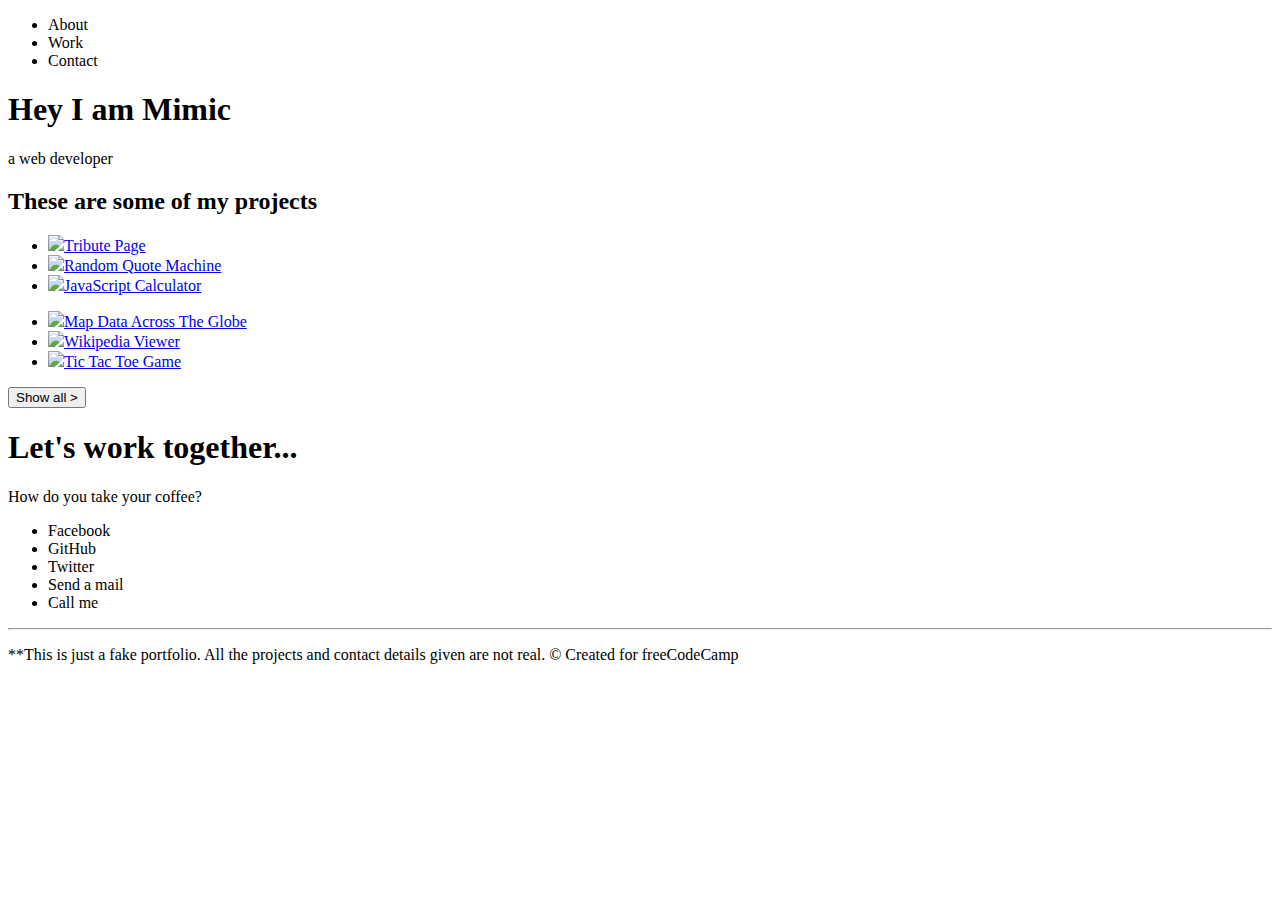
==== index.html @ bcb30c7b "Add files via upload" ====
<!DOCTYPE html>
<html lang="en">

<head>
    <title>FCC: Personal Portfolio</title>
    <meta charset="UTF-8">
    <meta name="description" content="First HTML Page">
    <meta name="keywords" content="HTML">
    <meta name="author" content="Creator">
    <meta name="viewport" content="width=device-width, initial-scale=1.0">

    <link rel="stylesheet" href="assets/styles/style.css">
    <link href="https://fonts.googleapis.com/css2?family=Nunito+Sans:wght@200&display=swap" rel="stylesheet">
    <script src='https://kit.fontawesome.com/a076d05399.js'></script>
</head>

<body>

    <header>
        <nav class="nav">
            <ul class="nav-list">
                <li>About</li>
                <li>Work</li>
                <li>Contact</li>
            </ul>
        </nav>
    </header>

    <section class="main">
        <h1>Hey I am Mimic</h1>
        <p>a web developer</p>
    </section>

    <section class="projects">
        <h2>These are some of my projects</h2>
        <p class="line"></p>
        <ul class="imag1">
            <li><img src="assets/images/tribute.jpg" class="pic" /><a href="www.google.com">Tribute Page</a></li>
            <li><img src="assets/images/random-quote-machine.png" class="pic" /><a href="www.google.com">Random Quote Machine</a></li>
            <li><img src="assets/images/calc.jpg" class="pic" /><a href="www.google.com">JavaScript Calculator</a></li>
        </ul>
        <ul class="imag2">
            <li><img src="assets/images/map.jpg" class="pic" /><a href="www.google.com">Map Data Across The Globe</a></li>
            <li><img src="assets/images/wiki.png" class="pic" /><a href="www.google.com">Wikipedia Viewer</a></li>
            <li><img src="assets/images/tic-tac-toe.png" class="pic" /><a href="www.google.com">Tic Tac Toe Game</a></li>
        </ul>
        <button type="button">Show all ></button>
    </section>

    <section class="main contacts">
        <div>
            <h1>Let's work together...</h1>
            <p class="details">How do you take your coffee?</p>
        </div>

        <ul class="icons">
            <li><i class="fab fa-facebook-square"></i> Facebook</li>
            <li><i class="fab fa-github"></i> GitHub</li>
            <li><i class="fab fa-twitter"></i> Twitter</li>
            <li><i class="fas fa-at"></i> Send a mail</li>
            <li><i class="fas fa-mobile-alt"></i> Call me</li>
        </ul>

        <hr>
    </section>

    <footer class="footer">
        <p class="details">
            **This is just a fake portfolio. All the projects and contact details given are not real.
            <span>© Created for freeCodeCamp<i class="fab fa-free-code-camp"></i> </span>
        </p>
    </footer>
</body>

</html>
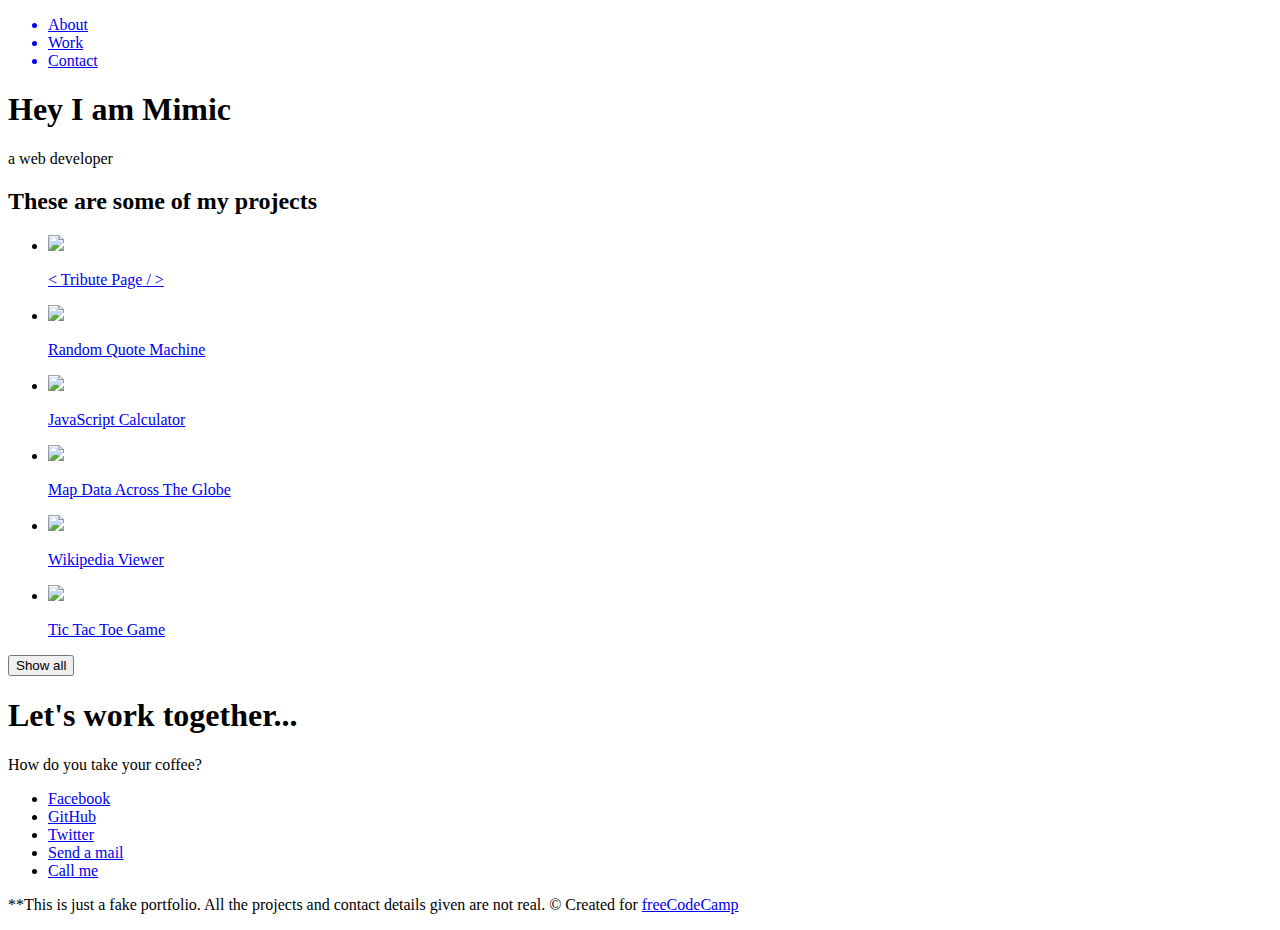
==== commit 9feeaef7: "All files update" ====
--- a/index.html
+++ b/index.html
@@ -19,57 +19,94 @@
     <header>
         <nav class="nav">
             <ul class="nav-list">
-                <li>About</li>
-                <li>Work</li>
-                <li>Contact</li>
+                <a href="https://www.google.com">
+                    <li class="hover_btn">About</li>
+                </a>
+                <a href="https://www.google.com">
+                    <li class="hover_btn">Work</li>
+                </a>
+                <a href="https://www.google.com">
+                    <li class="hover_btn">Contact</li>
+                </a>
             </ul>
         </nav>
     </header>
 
     <section class="main">
         <h1>Hey I am Mimic</h1>
-        <p>a web developer</p>
+        <p class="tag">a web developer</p>
     </section>
 
     <section class="projects">
-        <h2>These are some of my projects</h2>
-        <p class="line"></p>
+        <h2><span class="line">These are some of my projects</span></h2>
         <ul class="imag1">
-            <li><img src="assets/images/tribute.jpg" class="pic" /><a href="www.google.com">Tribute Page</a></li>
-            <li><img src="assets/images/random-quote-machine.png" class="pic" /><a href="www.google.com">Random Quote Machine</a></li>
-            <li><img src="assets/images/calc.jpg" class="pic" /><a href="www.google.com">JavaScript Calculator</a></li>
+            <li class="proj">
+                <a href="https://www.google.com">
+                    <img src="assets/images/tribute.jpg " class="pic" />
+                    <p class="title"><span class="red"> < </span>Tribute Page<span class="red"> / ></span></p>
+                </a>
+            </li>
+            <li class="proj">
+                <a href="https://www.google.com">
+                    <img src="assets/images/random-quote-machine.png" class="pic" />
+                    <p class="title">Random Quote Machine</p>
+                </a>
+            </li>
+            <li class="proj">
+                <a href="https://www.google.com">
+                    <img src="assets/images/calc.png" class="pic" />
+                    <p class="title">JavaScript Calculator</p>
+                </a>
+            </li>
         </ul>
         <ul class="imag2">
-            <li><img src="assets/images/map.jpg" class="pic" /><a href="www.google.com">Map Data Across The Globe</a></li>
-            <li><img src="assets/images/wiki.png" class="pic" /><a href="www.google.com">Wikipedia Viewer</a></li>
-            <li><img src="assets/images/tic-tac-toe.png" class="pic" /><a href="www.google.com">Tic Tac Toe Game</a></li>
+            <li class="proj">
+                <a href="https://www.google.com">
+                    <img src="assets/images/map.jpg" class="pic" />
+                    <p class="title">Map Data Across The Globe</p>
+                </a>
+            </li>
+            <li class="proj">
+                <a href="https://www.google.com">
+                    <img src="assets/images/wiki.png" class="pic" />
+                    <p class="title">Wikipedia Viewer</p>
+                </a>
+            </li>
+            <li class="proj">
+                <a href="https://www.google.com">
+                    <img src="assets/images/tic-tac-toe.png" class="pic" />
+                    <p class="title">Tic Tac Toe Game</p>
+                </a>
+            </li>
         </ul>
-        <button type="button">Show all ></button>
+
+        <button type="button" class="slide" onclick="location.href='https://google.com';">
+                <span class="show_all">Show all <i class="fa fa-angle-right" aria-hidden="true"></i></span>
+        </button>
+
     </section>
 
     <section class="main contacts">
         <div>
-            <h1>Let's work together...</h1>
+            <h1 class="contact_h">Let's work together...</h1>
             <p class="details">How do you take your coffee?</p>
         </div>
 
         <ul class="icons">
-            <li><i class="fab fa-facebook-square"></i> Facebook</li>
-            <li><i class="fab fa-github"></i> GitHub</li>
-            <li><i class="fab fa-twitter"></i> Twitter</li>
-            <li><i class="fas fa-at"></i> Send a mail</li>
-            <li><i class="fas fa-mobile-alt"></i> Call me</li>
+            <li class="down"><a href="https://www.fb.com"><i class="fab fa-facebook-square"></i> Facebook</a></li>
+            <li class="down"><a href="https://www.github.com"><i class="fab fa-github"></i> GitHub</a></li>
+            <li class="down"><a href="https://www.twitter.com"><i class="fab fa-twitter"></i> Twitter</a></li>
+            <li class="down"><a href="https://www.gmail.com"><i class="fas fa-at"></i> Send a mail</a></li>
+            <li class="down"><a href="https://www.google.com"><i class="fas fa-mobile-alt"></i> Call me</a></li>
         </ul>
-
-        <hr>
     </section>
 
     <footer class="footer">
-        <p class="details">
+        <p class="details_foot">
             **This is just a fake portfolio. All the projects and contact details given are not real.
-            <span>© Created for freeCodeCamp<i class="fab fa-free-code-camp"></i> </span>
+            <span class="codecamp">© Created for <a href="https://www.freecodecamp.com">freeCodeCamp<i class="fab fa-free-code-camp"></i> </a></span>
         </p>
     </footer>
 </body>
 
-</html>+</html>
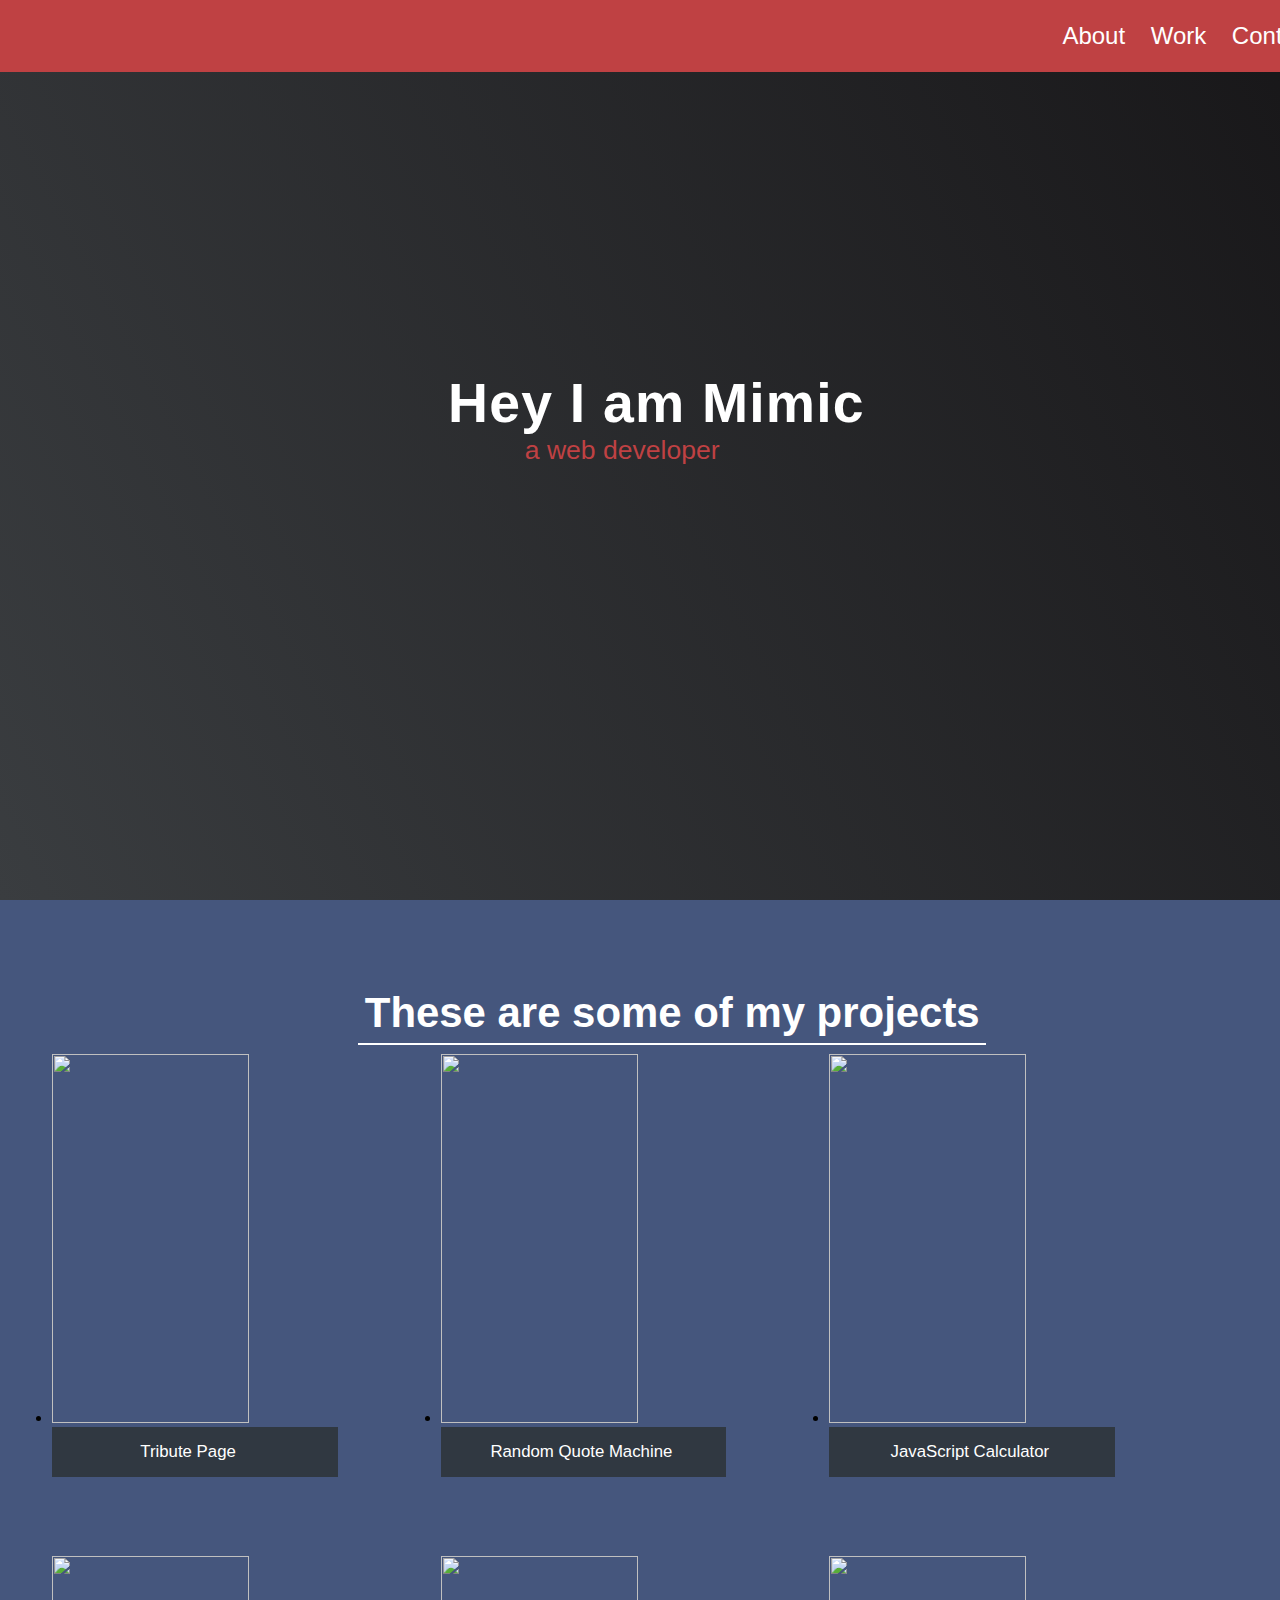
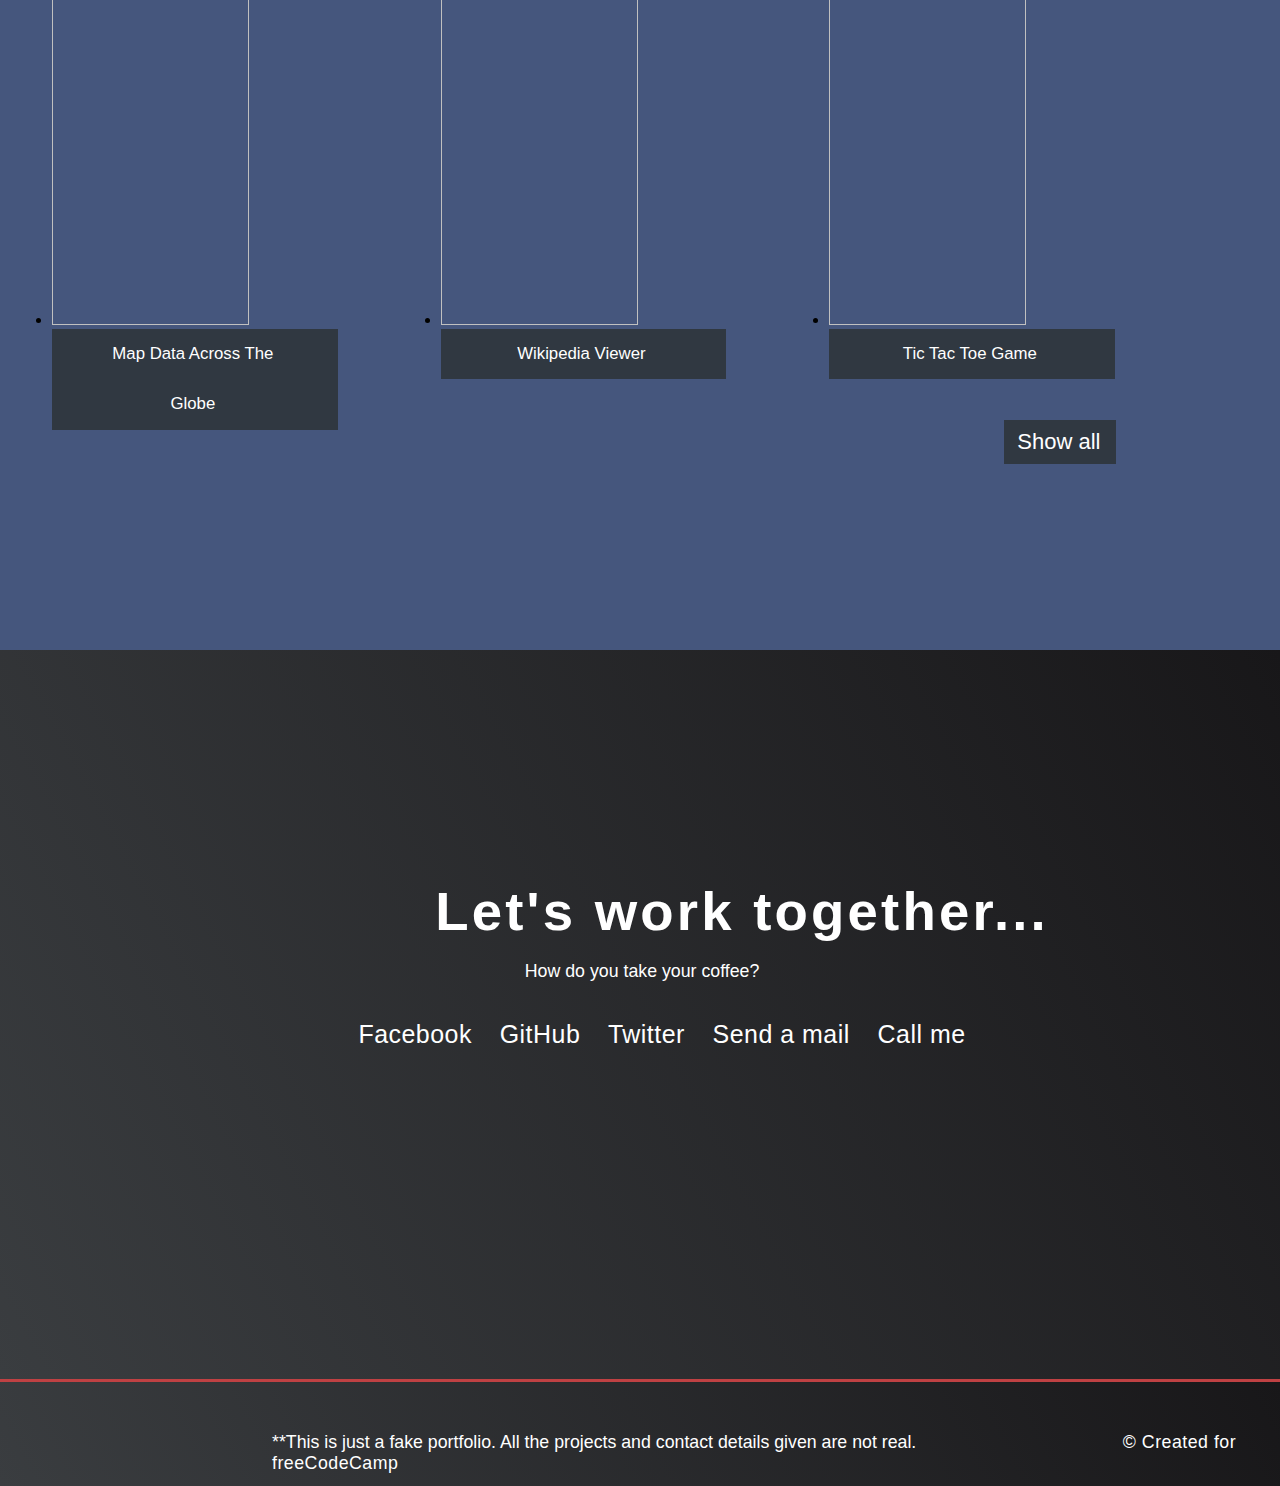
==== commit 916b84e2: "Amendments" ====
--- a/index.html
+++ b/index.html
@@ -9,7 +9,7 @@
     <meta name="author" content="Creator">
     <meta name="viewport" content="width=device-width, initial-scale=1.0">
 
-    <link rel="stylesheet" href="assets/styles/style.css">
+    <link rel="stylesheet" href="assets/styles/styles.css">
     <link href="https://fonts.googleapis.com/css2?family=Nunito+Sans:wght@200&display=swap" rel="stylesheet">
     <script src='https://kit.fontawesome.com/a076d05399.js'></script>
 </head>
--- a/assets/styles/styles.css
+++ b/assets/styles/styles.css
@@ -0,0 +1,221 @@
+:root {
+    --Red: #BF4143;
+    --White: white;
+    --Blue: #474B7D;
+    --Black: #000;
+    --Gray: #303841;
+    --Purple: #45567d;
+}
+
+body {
+    font-family: 'Poppins', sans-serif;
+    padding: 0px;
+    margin: 0px;
+}
+
+.nav-list {
+    list-style-type: none;
+    display: inline;
+    cursor: pointer;
+}
+
+li {
+    float: left;
+}
+
+a {
+    color: var(--White);
+    text-decoration: none;
+}
+
+.nav {
+    position: fixed;
+    width: 100%;
+    background: var(--Red);
+    box-shadow: 0 0 0 rgba(0, 0, 0, 0.4);
+    color: var(--White);
+    font-size: 1.5rem;
+    font-weight: 500;
+    line-height: 3;
+    padding-left: 82%;
+}
+
+.hover_btn {
+    padding: 0% 1% 0% 1%;
+}
+
+.hover_btn:hover {
+    background-color: var(--Blue);
+}
+
+h1 {
+    font-size: 346%;
+    margin: 0px;
+    padding: 29% 0% 0% 35%;
+    letter-spacing: 1.2px;
+}
+
+h2 {
+    max-width: 640px;
+    font-family: 'Raleway', sans-serif;
+    font-weight: 700;
+    font-size: 262%;
+    color: var(--White);
+    padding: 7% 0% 0% 28%;
+    margin: 0;
+}
+
+.line {
+    border-bottom: 2px solid var(--White);
+    padding: 1%;
+}
+
+.main {
+    background-image: linear-gradient(62deg, #3a3d40 0%, #181719 100%);
+    height: 100vh;
+    width: 100%;
+    color: var(--White);
+    display: block;
+}
+
+.tag {
+    font: italic;
+    font-weight: 200;
+    font-size: 166%;
+    color: var(--Red);
+    margin: 0px;
+    padding: 0% 0% 0% 41%;
+}
+
+.projects {
+    background: var(--Purple);
+    padding: 0px;
+    height: 150vh;
+    width: 100%;
+}
+
+.title {
+    font-size: 105%;
+    text-align: center;
+    margin-right: 0%;
+    background-color: var(--Gray);
+    line-height: 3;
+    width: 50%;
+    margin-top: 0px;
+    border: none;
+    padding: 0% 10% 0% 9%;
+}
+
+.red {
+    color: var(--Gray);
+}
+
+.red:hover {
+    color: var(--Red);
+}
+
+.slide {
+    font-size: 22px;
+    padding: 0% 1% 0% 1%;
+    text-align: center;
+    background-color: var(--Gray);
+    line-height: 2;
+    border: none;
+    float: left;
+    margin: -3% 0% 0% 45%;
+    cursor: pointer;
+    display: table-cell;
+}
+
+.slide:hover {
+    background-color: var(--Red);
+}
+
+.fa {
+    color: var(--White);
+    padding-left: 3px;
+}
+
+img {
+    object-fit: cover;
+}
+
+.imag {
+    margin: 8px 0% 0% 1%;
+    padding: 4% 0% 0% 4%;
+    list-style-type: none;
+}
+
+.proj {
+    width: 33.33%;
+    margin: 0% -3% 5% 1%;
+    float: left;
+    height: 10%;
+}
+
+.pic {
+    width: 69%;
+    height: 41vh;
+    margin-left: 0%;
+}
+
+.show_all {
+    color: var(--White);
+    text-decoration: none;
+    cursor: pointer;
+    border: none;
+}
+
+.contacts {
+    margin: 0;
+    padding: 0;
+    height: 81vh;
+}
+
+.contact_h {
+    font-size: 341%;
+    margin: 0px;
+    padding: 18% 0% 0% 34%;
+    letter-spacing: 3.2px;
+}
+
+.icons {
+    list-style-type: none;
+    font-size: 156%;
+    padding: 1% 0% 3% 22%;
+    margin-left: 6%;
+    cursor: pointer;
+}
+
+.down {
+    margin-right: 3%;
+    letter-spacing: 0.5px;
+}
+
+.down:hover {
+    padding-top: 1%;
+}
+
+.details {
+    color: var(--White);
+    font-size: 111%;
+    padding: 0% 0% 0% 41%;
+}
+
+.details_foot {
+    color: var(--White);
+    font-size: 111%;
+}
+
+.codecamp {
+    padding: 0% 0% 0% 20%;
+    letter-spacing: 0.5px;
+}
+
+.footer {
+    font-weight: 300;
+    height: 8vh;
+    padding: 2rem 0rem 0rem 17rem;
+    background-image: linear-gradient(62deg, #3a3d40 0%, #181719 100%);
+    border-top: 3px solid var(--Red)
+}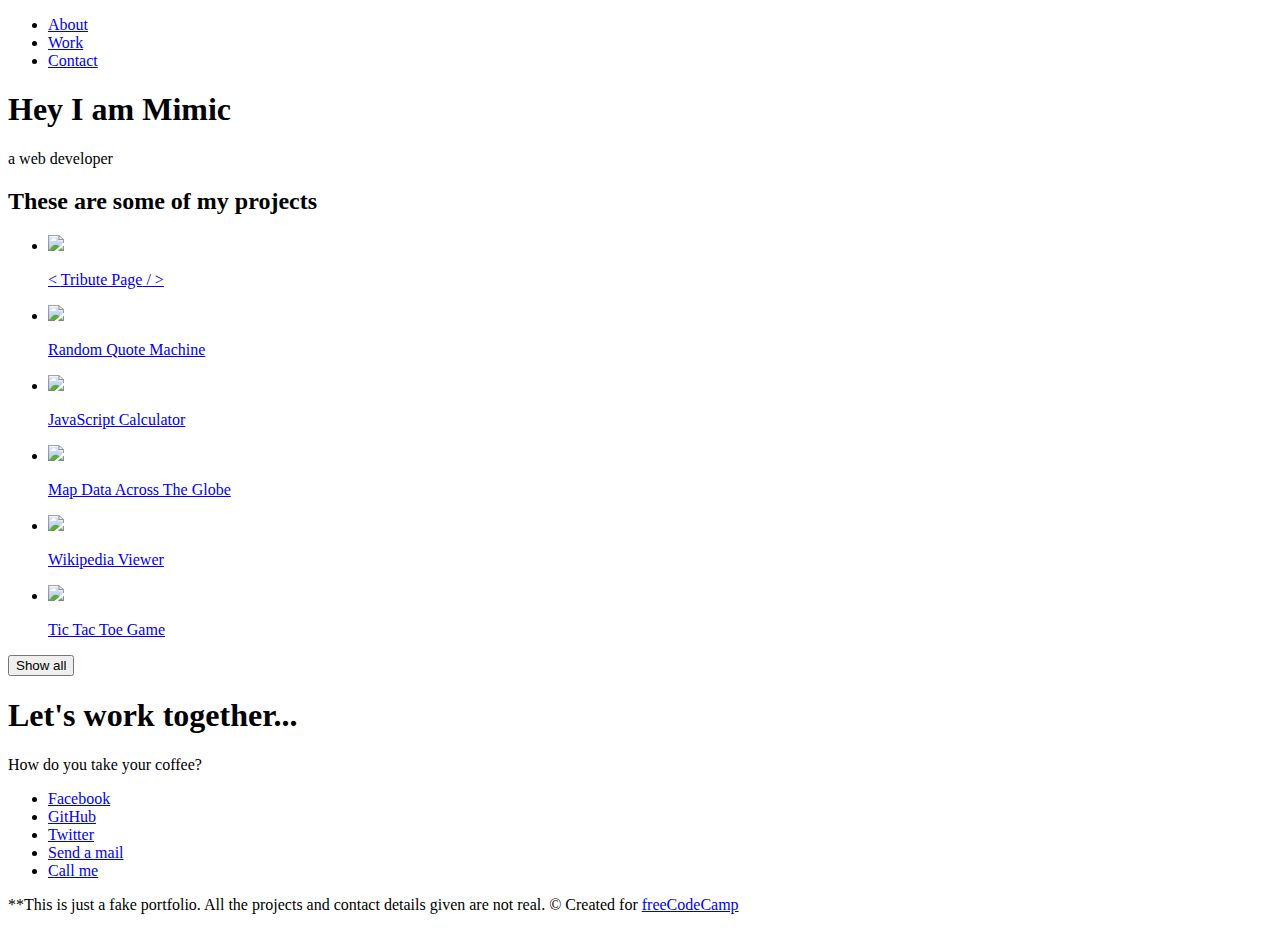
==== commit a77daa1a: "Update index.html" ====
--- a/index.html
+++ b/index.html
@@ -9,7 +9,7 @@
     <meta name="author" content="Creator">
     <meta name="viewport" content="width=device-width, initial-scale=1.0">
 
-    <link rel="stylesheet" href="assets/styles/styles.css">
+    <link rel="stylesheet" href="assets/styles/style.css">
     <link href="https://fonts.googleapis.com/css2?family=Nunito+Sans:wght@200&display=swap" rel="stylesheet">
     <script src='https://kit.fontawesome.com/a076d05399.js'></script>
 </head>
@@ -19,15 +19,9 @@
     <header>
         <nav class="nav">
             <ul class="nav-list">
-                <a href="https://www.google.com">
-                    <li class="hover_btn">About</li>
-                </a>
-                <a href="https://www.google.com">
-                    <li class="hover_btn">Work</li>
-                </a>
-                <a href="https://www.google.com">
-                    <li class="hover_btn">Contact</li>
-                </a>
+                <li class="hover_btn"><a href="https://www.google.com">About</a></li>
+                <li class="hover_btn"><a href="https://www.google.com">Work</a></li>
+                <li class="hover_btn"><a href="https://www.google.com">Contact</a></li>
             </ul>
         </nav>
     </header>
@@ -39,7 +33,7 @@
 
     <section class="projects">
         <h2><span class="line">These are some of my projects</span></h2>
-        <ul class="imag1">
+        <ul class="imag">
             <li class="proj">
                 <a href="https://www.google.com">
                     <img src="assets/images/tribute.jpg " class="pic" />
@@ -59,7 +53,7 @@
                 </a>
             </li>
         </ul>
-        <ul class="imag2">
+        <ul class="imag">
             <li class="proj">
                 <a href="https://www.google.com">
                     <img src="assets/images/map.jpg" class="pic" />
@@ -86,7 +80,7 @@
 
     </section>
 
-    <section class="main contacts">
+    <section class="main contacts ">
         <div>
             <h1 class="contact_h">Let's work together...</h1>
             <p class="details">How do you take your coffee?</p>
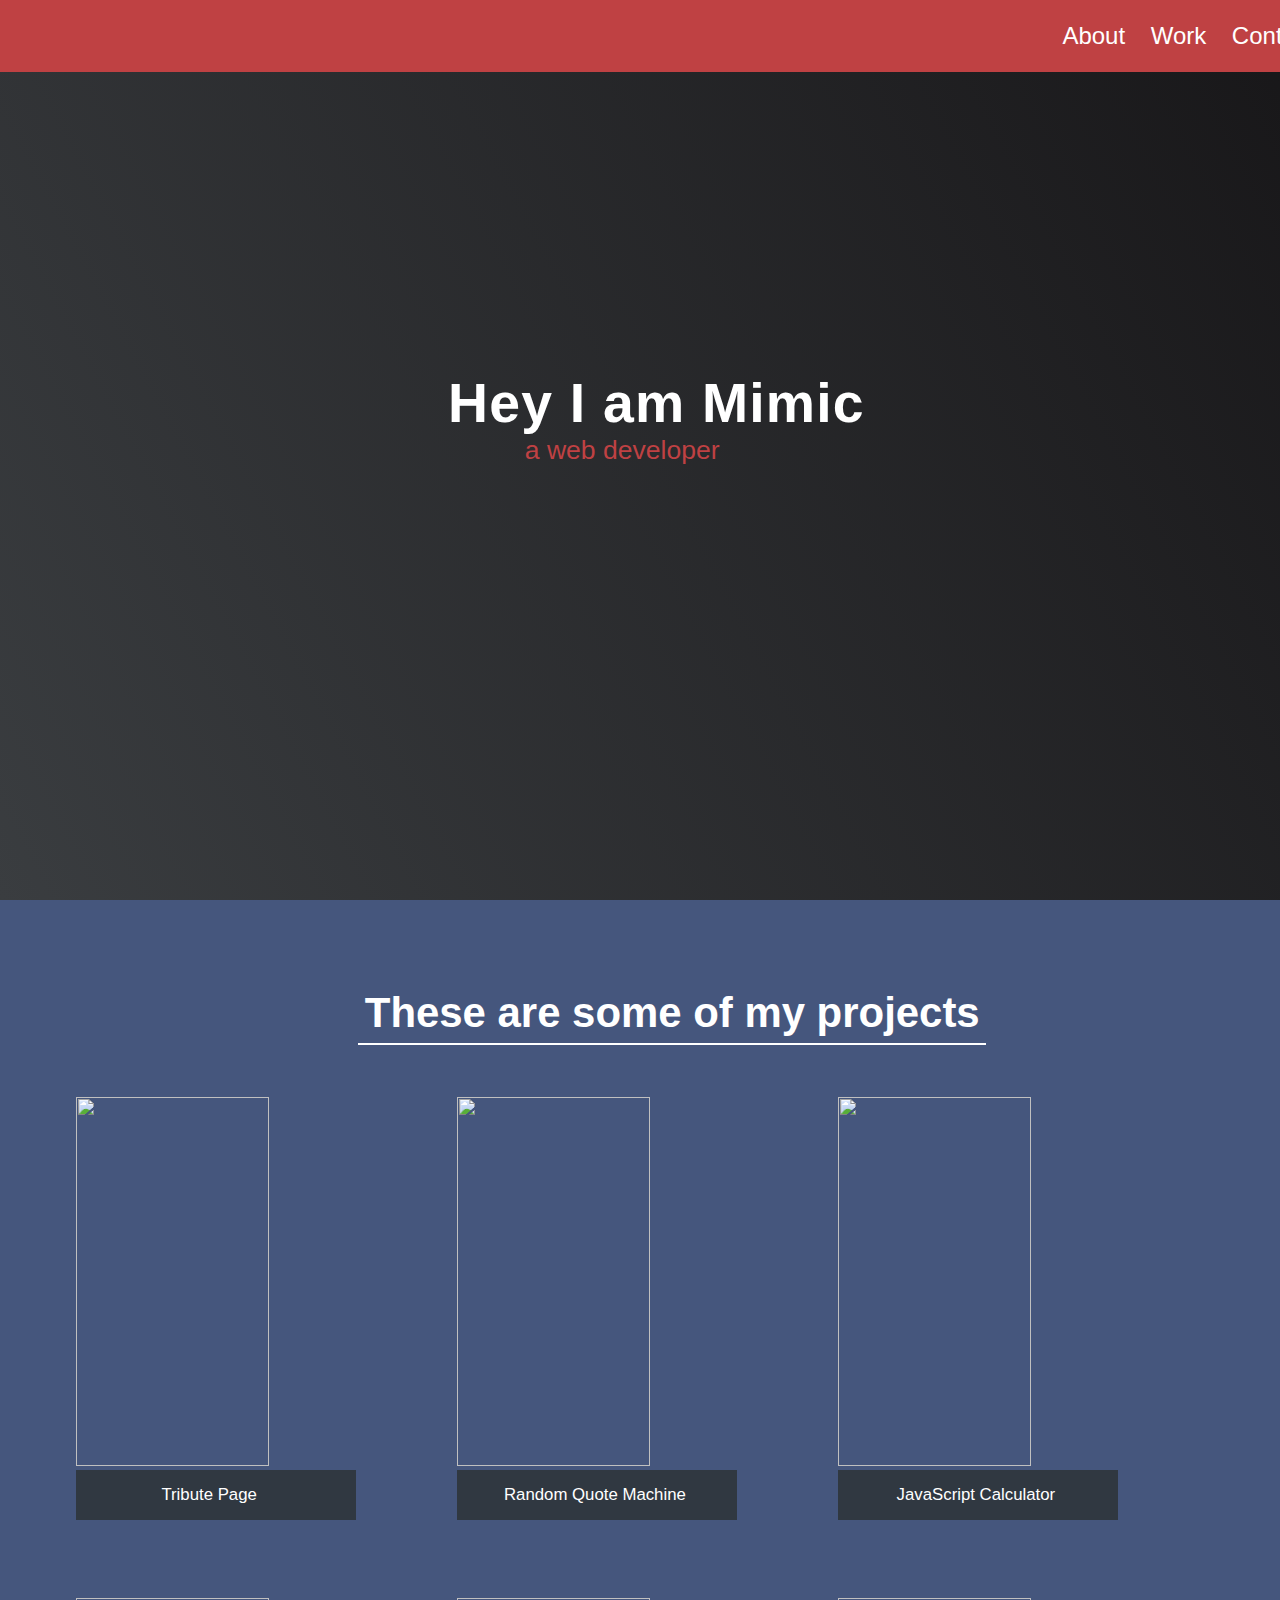
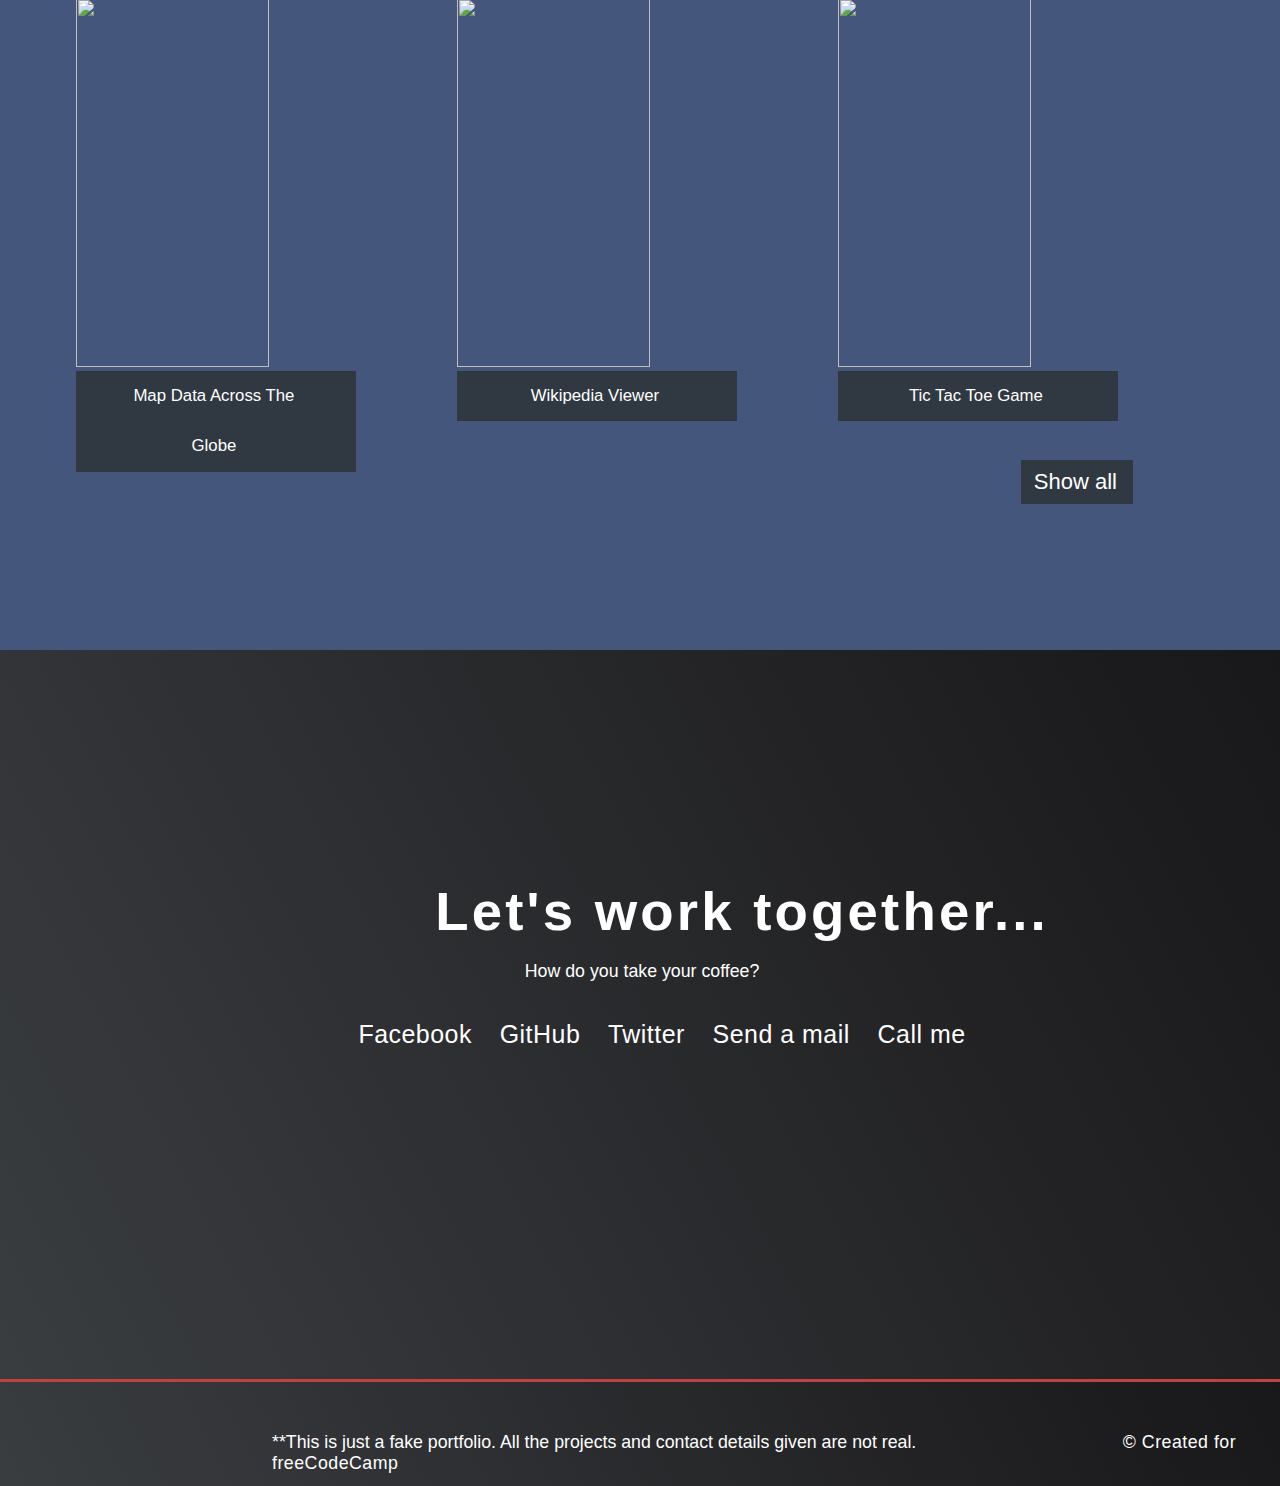
==== commit 13acaa13: "Update index.html" ====
--- a/index.html
+++ b/index.html
@@ -9,7 +9,7 @@
     <meta name="author" content="Creator">
     <meta name="viewport" content="width=device-width, initial-scale=1.0">
 
-    <link rel="stylesheet" href="assets/styles/style.css">
+    <link rel="stylesheet" href="assets/styles/styles.css">
     <link href="https://fonts.googleapis.com/css2?family=Nunito+Sans:wght@200&display=swap" rel="stylesheet">
     <script src='https://kit.fontawesome.com/a076d05399.js'></script>
 </head>
--- a/assets/styles/styles.css
+++ b/assets/styles/styles.css
@@ -0,0 +1,221 @@
+:root {
+    --Red: #BF4143;
+    --White: white;
+    --Blue: #474B7D;
+    --Black: #000;
+    --Gray: #303841;
+    --Purple: #45567d;
+}
+
+body {
+    font-family: 'Poppins', sans-serif;
+    padding: 0px;
+    margin: 0px;
+}
+
+.nav-list {
+    list-style-type: none;
+    display: inline;
+    cursor: pointer;
+}
+
+li {
+    float: left;
+}
+
+a {
+    color: var(--White);
+    text-decoration: none;
+}
+
+.nav {
+    position: fixed;
+    width: 100%;
+    background: var(--Red);
+    box-shadow: 0 0 0 rgba(0, 0, 0, 0.4);
+    color: var(--White);
+    font-size: 1.5rem;
+    font-weight: 500;
+    line-height: 3;
+    padding-left: 82%;
+}
+
+.hover_btn {
+    padding: 0% 1% 0% 1%;
+}
+
+.hover_btn:hover {
+    background-color: var(--Blue);
+}
+
+h1 {
+    font-size: 346%;
+    margin: 0px;
+    padding: 29% 0% 0% 35%;
+    letter-spacing: 1.2px;
+}
+
+h2 {
+    max-width: 640px;
+    font-family: 'Raleway', sans-serif;
+    font-weight: 700;
+    font-size: 262%;
+    color: var(--White);
+    padding: 7% 0% 0% 28%;
+    margin: 0;
+}
+
+.line {
+    border-bottom: 2px solid var(--White);
+    padding: 1%;
+}
+
+.main {
+    background-image: linear-gradient(62deg, #3a3d40 0%, #181719 100%);
+    height: 100vh;
+    width: 100%;
+    color: var(--White);
+    display: block;
+}
+
+.tag {
+    font: italic;
+    font-weight: 200;
+    font-size: 166%;
+    color: var(--Red);
+    margin: 0px;
+    padding: 0% 0% 0% 41%;
+}
+
+.projects {
+    background: var(--Purple);
+    padding: 0px;
+    height: 150vh;
+    width: 100%;
+}
+
+.title {
+    font-size: 105%;
+    text-align: center;
+    margin-right: 0%;
+    background-color: var(--Gray);
+    line-height: 3;
+    width: 50%;
+    margin-top: 0px;
+    border: none;
+    padding: 0% 10% 0% 9%;
+}
+
+.red {
+    color: var(--Gray);
+}
+
+.red:hover {
+    color: var(--Red);
+}
+
+.slide {
+    font-size: 22px;
+    padding: 0% 1% 0% 1%;
+    text-align: center;
+    background-color: var(--Gray);
+    line-height: 2;
+    border: none;
+    float: left;
+    margin: -3% 0% 0% 45%;
+    cursor: pointer;
+    display: table-cell;
+}
+
+.slide:hover {
+    background-color: var(--Red);
+}
+
+.fa {
+    color: var(--White);
+    padding-left: 3px;
+}
+
+img {
+    object-fit: cover;
+}
+
+.imag {
+    margin: 8px 0% 0% 1%;
+    padding: 4% 0% 0% 4%;
+    list-style-type: none;
+}
+
+.proj {
+    width: 33.33%;
+    margin: 0% -3% 5% 1%;
+    float: left;
+    height: 10%;
+}
+
+.pic {
+    width: 69%;
+    height: 41vh;
+    margin-left: 0%;
+}
+
+.show_all {
+    color: var(--White);
+    text-decoration: none;
+    cursor: pointer;
+    border: none;
+}
+
+.contacts {
+    margin: 0;
+    padding: 0;
+    height: 81vh;
+}
+
+.contact_h {
+    font-size: 341%;
+    margin: 0px;
+    padding: 18% 0% 0% 34%;
+    letter-spacing: 3.2px;
+}
+
+.icons {
+    list-style-type: none;
+    font-size: 156%;
+    padding: 1% 0% 3% 22%;
+    margin-left: 6%;
+    cursor: pointer;
+}
+
+.down {
+    margin-right: 3%;
+    letter-spacing: 0.5px;
+}
+
+.down:hover {
+    padding-top: 1%;
+}
+
+.details {
+    color: var(--White);
+    font-size: 111%;
+    padding: 0% 0% 0% 41%;
+}
+
+.details_foot {
+    color: var(--White);
+    font-size: 111%;
+}
+
+.codecamp {
+    padding: 0% 0% 0% 20%;
+    letter-spacing: 0.5px;
+}
+
+.footer {
+    font-weight: 300;
+    height: 8vh;
+    padding: 2rem 0rem 0rem 17rem;
+    background-image: linear-gradient(62deg, #3a3d40 0%, #181719 100%);
+    border-top: 3px solid var(--Red)
+}